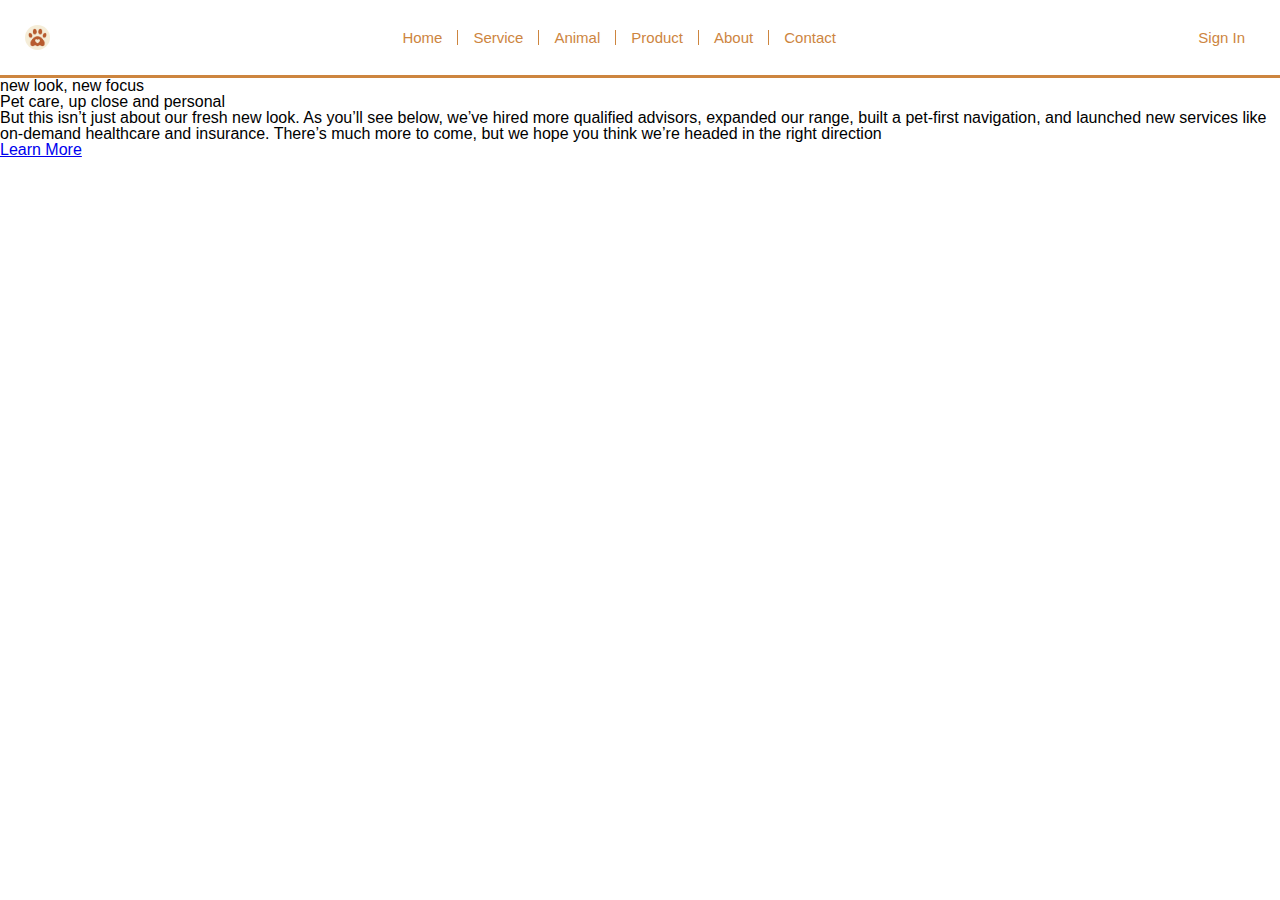
==== about.html @ f2355e1e "animal page" ====
<html>
    <head>
        <title>About Page</title>
        <link rel="stylesheet" href="css/reset.css">
        <link rel="stylesheet" href="css/style.css">
    </head>
    <body>
        <div class="header sign-in-page">
            <div class="navbar">
                <div class="logo">
                    <img src="/assets/logo-paw-paw.png" alt="">
                </div>
                <div class="menu">
                    <ul>
                        <li>
                            <a href="/">Home</a>
                        </li>
                        <li>
                            <a href="#">Service</a>
                        </li>
                        <li>
                            <a href="animal.html">Animal</a>
                        </li>
                        <li>
                            <a href="#">Product</a>
                        </li>
                        <li>
                            <a href="#">About</a>
                        </li>
                        <li>
                            <a href="#">Contact</a>
                        </li>
                    </ul>
                </div>
                <div class="sign-in">
                    <a href="sign-in.html" class="btn">Sign In</a>
                </div>
            </div>
        </div> 
        <div class="About">
            <div class="about-content">
                <h2>new look, new focus</h2>
                <h1>Pet care, up close and personal</h1>
                <p>
                    But this isn’t just about our fresh new look.
                    As you’ll see below, we’ve hired more qualified advisors,
                    expanded our range, built a pet-first navigation,
                    and launched new services like on-demand healthcare and insurance.
                    There’s much more to come, but we hope you think we’re headed in the right direction
                </p>
                <a href="#">Learn More</a>
            </div>
            <div>
                <!-- <img src="assets/animal-cat.png" alt=""> -->
            </div>
        </div>
    </body>
</html>
---- css/style.css ----
body {
    font-family: Verdana, Geneva, Tahoma, sans-serif;
}
.header {
    height: 100%;
    background-image: url(/assets/page-home.png);
    background-size: cover;
}
.navbar {
    display: flex;
    align-items: center;
    justify-content: space-between;
    color: peru;
    font-size: 15px;
    height: 75px;
    border-bottom: 3px solid peru;
}
.menu ul {
    display: flex;
}
.menu ul li {
    padding: 0 15px;
    list-style: none;
    border-right: 1px solid peru;
}
.menu ul li:last-child {
    border: none;
}
.menu ul li a {
    text-decoration: none;
    list-style: none;
    color: peru;
}
.menu ul li a:hover {
    padding-bottom: 10px;
    border-bottom: 2px solid peru;
}
.logo {
    padding: 0 10px;
    display: flex;
    margin-left: 15px;
    align-items: center;

}
.logo img {
    height: 25px;
    width: 25px;
    border-radius: 15px;
}
.logo span {
    padding-left: 5px;
}
.banner {
    display: flex;
    align-items: center;
    justify-content: center;
    margin-top: 50px;
}
.banner-content {
    display: flex;
    align-items: center;
    justify-content: center;
    flex-direction: column;
}
.banner-content h1{
    display: flex;
    align-items: center;
    justify-content: center;
    font-size: 50px;
    color: peru;
    font-size: 50px;
    margin: 0 10px;
}
.banner-content a {
    margin-top: 50px;
    width: 100px;
}
.banner-content a:hover {
    background-color: peru;
    color: white;
} 
.sign-in {
    margin-right: 15px;
    padding: 0 10px;
    display: flex;
}  
.sign-in a {
    padding: 10px;
    display: flex;
    align-items: center;
}
.sign-in a:hover {
    border: 1px solid peru;
}
/* component */
.btn {
    text-align: center;
    text-decoration: none;
    list-style: none;
    color: peru;
    border-radius: 10px;
    padding: 10px 15px;
}
.btn:hover {
    background-color: peru;
    color: white;
}
/* sign in page */
.sign-in-page {
    background-image: none;
    height: auto;
}
.sign-in-container {
    display: flex;
    justify-content: center;
    align-items: center;
    height: 100%;
}
.form {
    height: 70%;
    color: peru;
    display: flex;
    flex-direction: column;
    justify-content: space-between;
    align-items: center;
}
.form .title h1 {
    margin-bottom: 5px;
    font-size: 42px;
    font-weight: bold;
}
.form .title p {
    font-size: 24px;
    text-align: center;
}
.form-group {
    width: 100%;
    padding: 10px;
    margin: 10px;
    display: flex;
    flex-direction: column;
}
.form-group label {
    font-weight: border;
    margin-bottom: 10px;
}
.form-input {
    padding: 10px;
    border-radius: 10px;
    border: 1px solid peru;
}
.form-group .btn {
    border: 1px solid peru;
    background-color: peru;
    color: white;
    font-size: 24px;
}
.form-group .btn:hover {
    border: 1px solid peru;
    background-color: white;
    font-size: 24px;
}
.form-group a {
    text-align: none;
    color: peru;
    font-weight: bold;
    margin-top: 10px;
    text-align: right;
    text-decoration: none;
}
.sign-in-anchor a {
    text-decoration: none;
    color: peru;
    font-weight: bold;
}
.img-login {
    width: 500px;
}
.img-login img {
    width: 150%;
    object-fit: cover;
}
/* animal page */
.animal-page {
    height: 100%;
    margin: 50px;
    display: flex;
    justify-content: space-evenly;
}
.animal-1 {
    height: 400px;
    width: 400px;
    display: flex;
    flex-direction: column;
}
.animal-1 h1 {
    font-size: 40px;
    text-align: center; 
    padding-bottom: 20px;
    font-weight: bold;
    color: peru;
}
.animal-1 img {
    width: 450px;
    height: 450px;
}
.animal-2 {
    height: 300px;
    width: 300px;
    display: flex;
    flex-direction: column;
}
.animal-2 h1 {
    font-size: 40px;
    text-align: center; 
    padding-bottom: 20px;
    font-weight: bold;
    color: peru;
}
.animal-2 img {
    width: 450px;
    height: 450px;
}
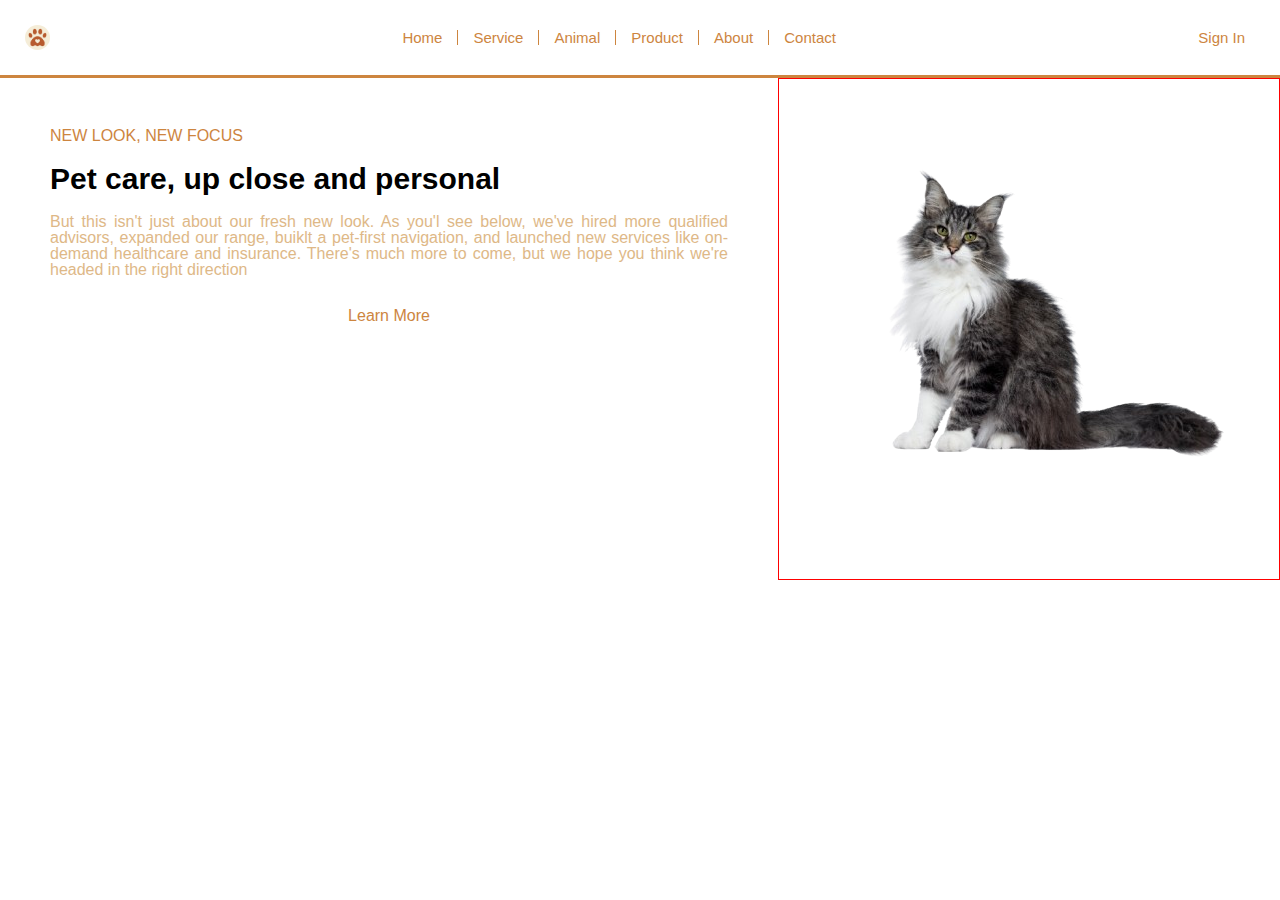
==== commit dabe225c: "products page" ====
--- a/about.html
+++ b/about.html
@@ -19,10 +19,10 @@
                             <a href="#">Service</a>
                         </li>
                         <li>
-                            <a href="animal.html">Animal</a>
+                            <a href="/animal.html">Animal</a>
                         </li>
                         <li>
-                            <a href="#">Product</a>
+                            <a href="/products.html">Product</a>
                         </li>
                         <li>
                             <a href="#">About</a>
@@ -37,21 +37,23 @@
                 </div>
             </div>
         </div> 
-        <div class="About">
+        <div class="about">
             <div class="about-content">
                 <h2>new look, new focus</h2>
                 <h1>Pet care, up close and personal</h1>
-                <p>
-                    But this isn’t just about our fresh new look.
-                    As you’ll see below, we’ve hired more qualified advisors,
-                    expanded our range, built a pet-first navigation,
-                    and launched new services like on-demand healthcare and insurance.
-                    There’s much more to come, but we hope you think we’re headed in the right direction
-                </p>
-                <a href="#">Learn More</a>
+                <div>
+                    <p>
+                        But this isn't just about our fresh new look.
+                        As you'l see below, we've hired more qualified advisors,
+                        expanded our range, buiklt a pet-first navigation,
+                        and launched new services like on-demand healthcare and insurance.
+                        There's much more to come, but we hope you think we're headed in the right direction
+                    </p>
+                </div>
+                    <a href="#" class="btn">Learn More</a>
             </div>
-            <div>
-                <!-- <img src="assets/animal-cat.png" alt=""> -->
+            <div class="about-img">
+                    <img src="assets/animal-cat.png" alt=""> 
             </div>
         </div>
     </body>
--- a/css/style.css
+++ b/css/style.css
@@ -221,3 +221,91 @@
     width: 450px;
     height: 450px;
 }
+/* about page */
+.about {
+    display: flex;
+}
+.about-content {
+    display: flex;
+    flex-direction: column;
+    margin: 50px;
+}
+.about-content h2 {
+    color: peru;
+    text-transform: uppercase;
+    padding-bottom: 20px;
+}
+.about-content h1 {
+    font-size: 30px;
+    font-weight: bold;
+    padding-bottom: 20px;
+}
+.about-content p {
+    text-align: justify;
+    padding-bottom: 20px;
+    color: burlywood
+}
+.about-img {
+    border: 1px solid red;
+}
+/* product page */
+.cart {
+    display: flex;
+    justify-content: end;
+    margin: 10px;
+}
+.product-list {
+    display: flex;
+    flex-wrap: wrap;
+    justify-content: center;
+}
+.product-item {
+    border: 2px solid peru;
+    border-radius: 10px;
+    width: 230px;
+    height: 300px;
+    padding: 10px;
+    display: flex;
+    justify-content: center;
+    align-items: center;
+    flex-direction: column;
+    margin: 8px;
+}
+.product-item img {
+    width: 150px;
+    height: 150px;
+    object-position: center;
+}
+.product-item-description {
+    display: flex;
+    flex-direction: column;
+    justify-content: center;
+    align-items: center;
+    text-align: center;
+}
+.product-item-description h1 {
+    margin-bottom: 10px;
+    font-size: 13px;
+}
+.product-item-description p {
+    font-size: 16px;
+    color: #00c4cc;
+    margin-bottom: 10px;
+}
+.product-item-btn {
+    display: flex;
+    border: 1px solid black;
+    border-radius: 10px;
+    padding: 2px;
+
+}
+.product-item-btn button {
+    border: none;
+    background-color: transparent;
+}
+.product-item-btn input {
+    width: 40px;
+    text-align: center;
+    border: none;
+    background-color: transparent;
+}
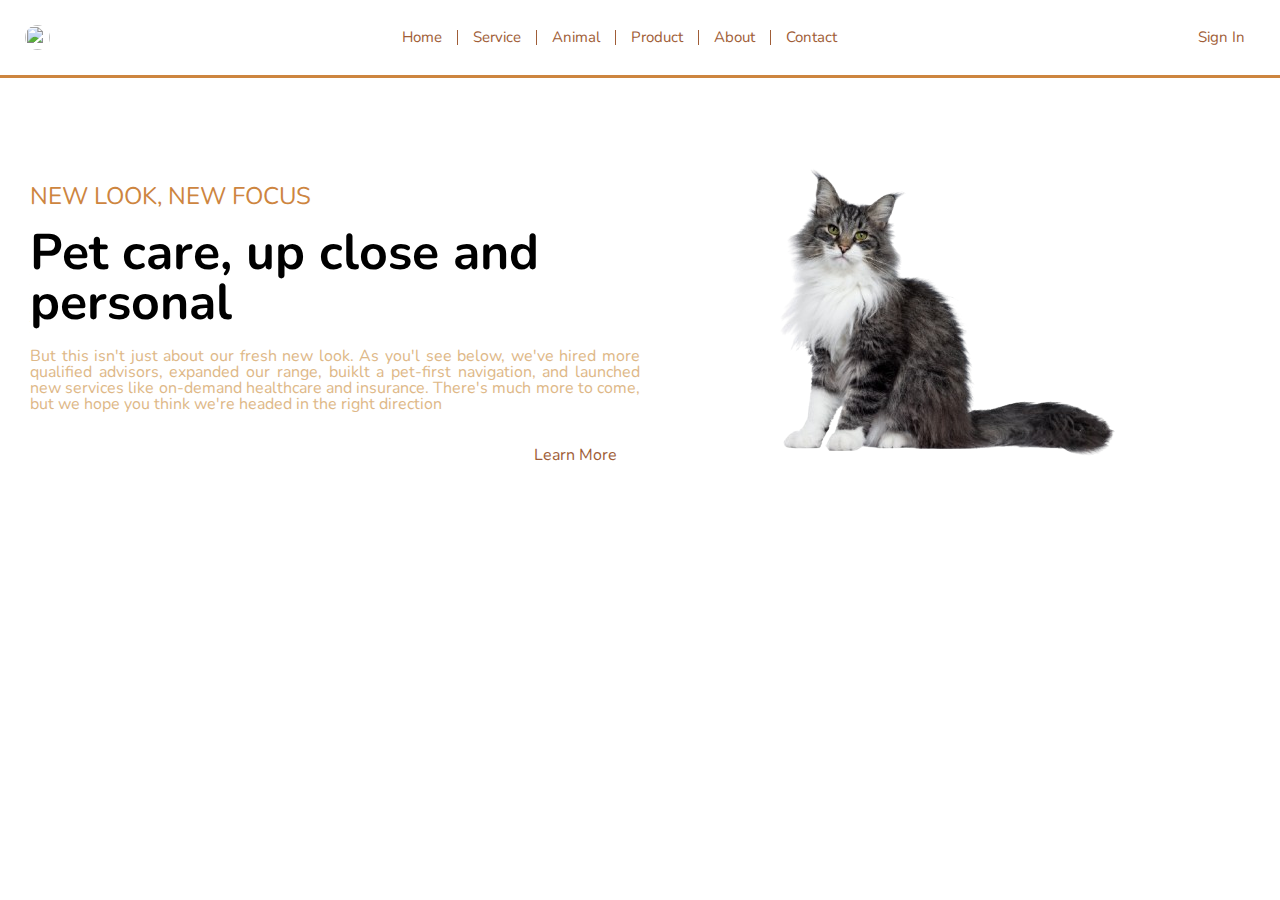
==== commit 0b7a1a50: "about page" ====
--- a/about.html
+++ b/about.html
@@ -1,6 +1,7 @@
 <html>
     <head>
         <title>About Page</title>
+        <link href='https://fonts.googleapis.com/css?family=Nunito' rel='stylesheet'>
         <link rel="stylesheet" href="css/reset.css">
         <link rel="stylesheet" href="css/style.css">
     </head>
@@ -8,27 +9,27 @@
         <div class="header sign-in-page">
             <div class="navbar">
                 <div class="logo">
-                    <img src="/assets/logo-paw-paw.png" alt="">
+                    <img src="/MyPetShop/assets/logo-paw-paw.png" alt="">
                 </div>
                 <div class="menu">
                     <ul>
                         <li>
-                            <a href="/">Home</a>
+                            <a href="/MyPetShop/index.html">Home</a>
                         </li>
                         <li>
-                            <a href="#">Service</a>
+                            <a href="/MyPetShop/services.html">Service</a>
                         </li>
                         <li>
-                            <a href="/animal.html">Animal</a>
+                            <a href="/MyPetShop/animal.html">Animal</a>
                         </li>
                         <li>
-                            <a href="/products.html">Product</a>
+                            <a href="/MyPetShop/products.html">Product</a>
                         </li>
                         <li>
-                            <a href="#">About</a>
+                            <a href="/MyPetShop/about.html">About</a>
                         </li>
                         <li>
-                            <a href="#">Contact</a>
+                            <a href="/MyPetShop/contact.html">Contact</a>
                         </li>
                     </ul>
                 </div>
@@ -50,7 +51,9 @@
                         There's much more to come, but we hope you think we're headed in the right direction
                     </p>
                 </div>
-                    <a href="#" class="btn">Learn More</a>
+                <div class="about-content-anchor">
+                   <a href="#" class="btn">Learn More</a> 
+                </div>
             </div>
             <div class="about-img">
                     <img src="assets/animal-cat.png" alt=""> 
--- a/css/style.css
+++ b/css/style.css
@@ -1,16 +1,16 @@
 body {
-    font-family: Verdana, Geneva, Tahoma, sans-serif;
+    font-family: 'nunito';
 }
 .header {
     height: 100%;
-    background-image: url(/assets/page-home.png);
+    background-image: url(/MyPetShop/assets/page-home.png);
     background-size: cover;
 }
 .navbar {
     display: flex;
     align-items: center;
     justify-content: space-between;
-    color: peru;
+    color: #a05d37;
     font-size: 15px;
     height: 75px;
     border-bottom: 3px solid peru;
@@ -21,7 +21,7 @@
 .menu ul li {
     padding: 0 15px;
     list-style: none;
-    border-right: 1px solid peru;
+    border-right: 1px solid #a05d37;
 }
 .menu ul li:last-child {
     border: none;
@@ -29,11 +29,11 @@
 .menu ul li a {
     text-decoration: none;
     list-style: none;
-    color: peru;
+    color: #a05d37;
 }
 .menu ul li a:hover {
     padding-bottom: 10px;
-    border-bottom: 2px solid peru;
+    border-bottom: 2px solid #a05d37;
 }
 .logo {
     padding: 0 10px;
@@ -67,7 +67,7 @@
     align-items: center;
     justify-content: center;
     font-size: 50px;
-    color: peru;
+    color: #a05d37;
     font-size: 50px;
     margin: 0 10px;
 }
@@ -76,7 +76,7 @@
     width: 100px;
 }
 .banner-content a:hover {
-    background-color: peru;
+    background-color: #a05d37;
     color: white;
 } 
 .sign-in {
@@ -90,19 +90,27 @@
     align-items: center;
 }
 .sign-in a:hover {
-    border: 1px solid peru;
+    border: 1px solid #a05d37;
 }
 /* component */
+body .container {
+    display: flex;
+    justify-content: center;
+}
+.wrapper {
+    width: 980px;
+    padding: 20px 50px;
+}
 .btn {
     text-align: center;
     text-decoration: none;
     list-style: none;
-    color: peru;
+    color: #a05d37;
     border-radius: 10px;
     padding: 10px 15px;
 }
 .btn:hover {
-    background-color: peru;
+    background-color: #bf9a7a;
     color: white;
 }
 /* sign in page */
@@ -118,7 +126,7 @@
 }
 .form {
     height: 70%;
-    color: peru;
+    color: #a05d37;
     display: flex;
     flex-direction: column;
     justify-content: space-between;
@@ -228,25 +236,36 @@
 .about-content {
     display: flex;
     flex-direction: column;
-    margin: 50px;
+    justify-content: center;
+    margin: 30px;
+    width: 50%;
 }
 .about-content h2 {
     color: peru;
     text-transform: uppercase;
     padding-bottom: 20px;
+    font-size: 24px;
 }
 .about-content h1 {
-    font-size: 30px;
+    font-size: 50px;
     font-weight: bold;
     padding-bottom: 20px;
 }
 .about-content p {
     text-align: justify;
-    padding-bottom: 20px;
-    color: burlywood
+    padding-bottom: 25px;
+    color: burlywood;
+}
+.about-content a {
+    width: 100px;  
+}
+.about-content-anchor {
+    display: flex;
+    justify-content: end;
 }
 .about-img {
-    border: 1px solid red;
+    width: 50%;
+    /* border: 1px solid red; */
 }
 /* product page */
 .cart {
@@ -309,3 +328,99 @@
     border: none;
     background-color: transparent;
 }
+/* contact page */
+.container {
+    display: flex;
+    flex-direction: column;
+}
+table {
+    margin-top: 10px;
+}
+table thead th {
+    padding: 5px;
+    border: 1px solid black;
+}
+table tbody tr td {
+    padding: 5px;
+    border: 1px solid black;
+}
+/* services page */
+.card {
+    width: 300px;
+    height: 200px;
+    border: 1px solid #000;
+    border-radius: 5%;
+    position: relative;
+}
+.card h1 {
+    text-align: center;
+    position: absolute;
+    background-color: white;
+    top: -10;
+    left: 30;
+    padding: 0 15px;
+}
+.card p {
+    position: relative;
+    margin-top: 10%;
+    padding: 10px;
+    text-align: center;
+}
+/* customers */
+.customer-section {
+    display: flex;
+  }
+  .customer-section-img {
+    max-width: 500px;
+  }
+  .customer-section-img img {
+    width: 50%;
+  }
+  .customer-form {
+    padding: 10px;
+    width: 100%;
+    display: flex;
+    flex-direction: column;
+    justify-content: center;
+  }
+  .customer-form button {
+    background-color: peru;
+    border: 1px solid peru;
+    color: #fff;
+    width: 100px;
+  }
+  .customer-form h1 {
+    border-left: 1px solid peru;
+    padding-left: 10px;
+    color: peru;
+    font-size: 24px;
+    margin-bottom: 20px;
+    text-align: center;
+  }
+  .customer-form-list {
+    display: flex;
+    flex-direction: column;
+    justify-content: center;
+  }
+  .form-group-customer {
+    display: flex;
+    justify-content: space-between;
+    margin: 2px 0;
+  }
+  .form-group-customer input, .form-group-customer select {
+    width: 70%;
+    padding: 5px;
+  }
+  .form-group-customer .form-group-customer-radio {
+    display: flex;
+    width: 70%;
+  }
+  .form-group-customer .form-group-customer-radio .form-group-customer-radio-item {
+    display: flex;
+    justify-content: center;
+    align-items: center;
+    font-size: 12px;
+  }
+  .form-group-customer .form-group-customer-radio .form-group-customer-radio-item label {
+    padding-left: 5px;
+  }
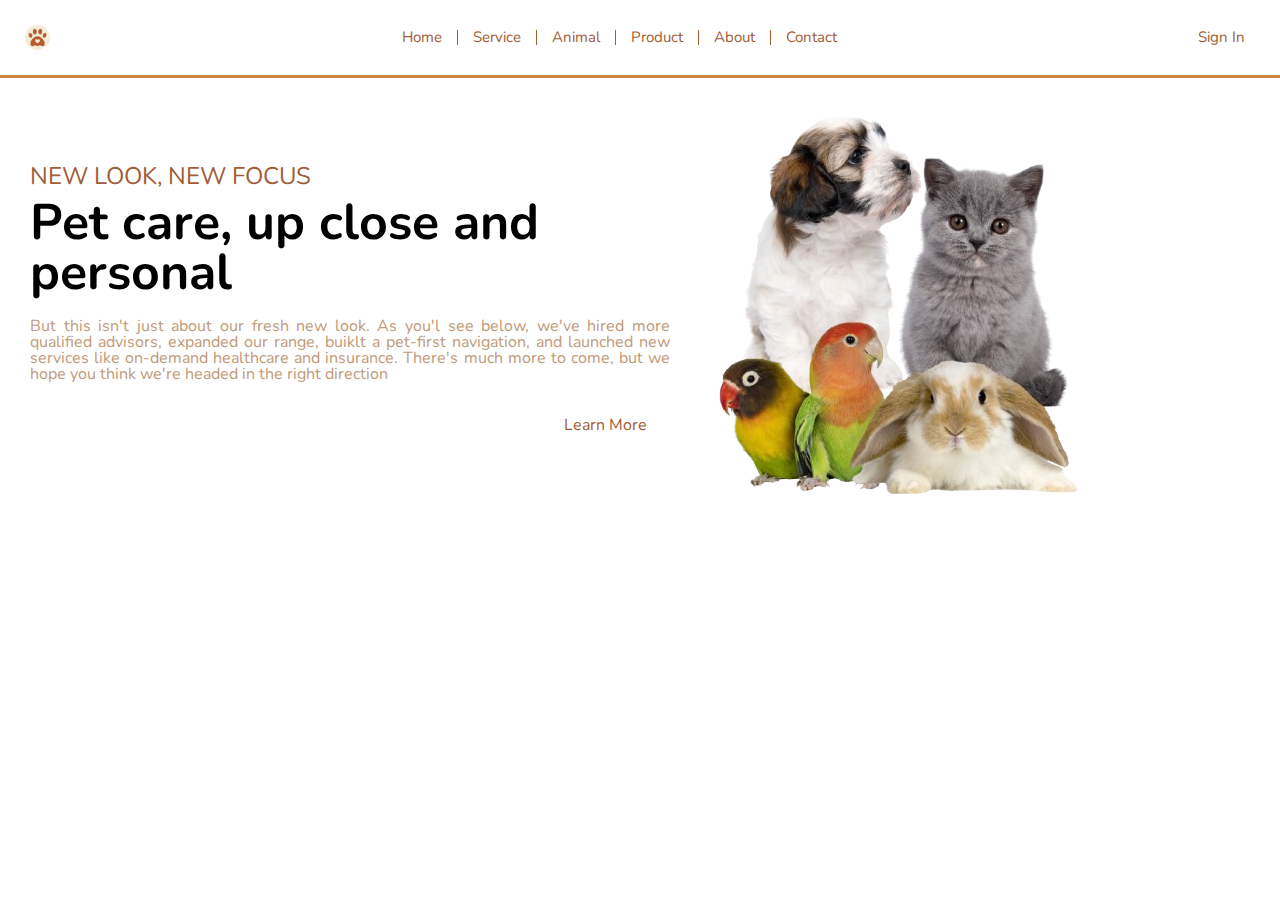
==== commit 4c62dbe4: "about page" ====
--- a/about.html
+++ b/about.html
@@ -9,27 +9,27 @@
         <div class="header sign-in-page">
             <div class="navbar">
                 <div class="logo">
-                    <img src="/MyPetShop/assets/logo-paw-paw.png" alt="">
+                    <img src="/assets/logo-paw-paw.png" alt="">
                 </div>
                 <div class="menu">
                     <ul>
                         <li>
-                            <a href="/MyPetShop/index.html">Home</a>
+                            <a href="/index.html">Home</a>
                         </li>
                         <li>
-                            <a href="/MyPetShop/services.html">Service</a>
+                            <a href="/services.html">Service</a>
                         </li>
                         <li>
-                            <a href="/MyPetShop/animal.html">Animal</a>
+                            <a href="/animal.html">Animal</a>
                         </li>
                         <li>
-                            <a href="/MyPetShop/products.html">Product</a>
+                            <a href="/products.html">Product</a>
                         </li>
                         <li>
-                            <a href="/MyPetShop/about.html">About</a>
+                            <a href="/about.html">About</a>
                         </li>
                         <li>
-                            <a href="/MyPetShop/contact.html">Contact</a>
+                            <a href="/contact.html">Contact</a>
                         </li>
                     </ul>
                 </div>
@@ -56,7 +56,7 @@
                 </div>
             </div>
             <div class="about-img">
-                    <img src="assets/animal-cat.png" alt=""> 
+                    <img src="assets/hewan-about-page-removebg-preview.png" alt=""> 
             </div>
         </div>
     </body>
--- a/css/style.css
+++ b/css/style.css
@@ -3,7 +3,7 @@
 }
 .header {
     height: 100%;
-    background-image: url(/MyPetShop/assets/page-home.png);
+    background-image: url(/assets/page-home.png);
     background-size: cover;
 }
 .navbar {
@@ -66,7 +66,7 @@
     display: flex;
     align-items: center;
     justify-content: center;
-    font-size: 50px;
+    font-size: 55px;
     color: #a05d37;
     font-size: 50px;
     margin: 0 10px;
@@ -76,7 +76,7 @@
     width: 100px;
 }
 .banner-content a:hover {
-    background-color: #a05d37;
+    background-color: #bf9a7a;
     color: white;
 } 
 .sign-in {
@@ -113,6 +113,11 @@
     background-color: #bf9a7a;
     color: white;
 }
+.information-card .card-services .card-1 .card ol li {
+    display: flex;
+    justify-content: center;
+    padding-top: 25px;
+}
 /* sign in page */
 .sign-in-page {
     background-image: none;
@@ -129,7 +134,7 @@
     color: #a05d37;
     display: flex;
     flex-direction: column;
-    justify-content: space-between;
+    justify-content: space-around;
     align-items: center;
 }
 .form .title h1 {
@@ -155,22 +160,23 @@
 .form-input {
     padding: 10px;
     border-radius: 10px;
-    border: 1px solid peru;
+    border: 1px solid #a05d37;
 }
 .form-group .btn {
-    border: 1px solid peru;
-    background-color: peru;
+    border: 1px solid #a05d37;
+    background-color: #bf9a7a;
     color: white;
     font-size: 24px;
 }
 .form-group .btn:hover {
-    border: 1px solid peru;
+    border: 1px solid #bf9a7a;
     background-color: white;
     font-size: 24px;
+    color: #a05d37;
 }
 .form-group a {
     text-align: none;
-    color: peru;
+    color: #a05d37;
     font-weight: bold;
     margin-top: 10px;
     text-align: right;
@@ -178,15 +184,24 @@
 }
 .sign-in-anchor a {
     text-decoration: none;
-    color: peru;
+    color: #a05d37;
     font-weight: bold;
 }
 .img-login {
     width: 500px;
 }
 .img-login img {
-    width: 150%;
+    width: 100%;
     object-fit: cover;
+}
+
+/* sign up page */
+.sign-up-container {
+    display: flex;
+    justify-content: center;
+    align-items: center;
+    height: 100%;
+    flex-direction: column;
 }
 /* animal page */
 .animal-page {
@@ -206,7 +221,7 @@
     text-align: center; 
     padding-bottom: 20px;
     font-weight: bold;
-    color: peru;
+    color: #a05d37;
 }
 .animal-1 img {
     width: 450px;
@@ -223,7 +238,7 @@
     text-align: center; 
     padding-bottom: 20px;
     font-weight: bold;
-    color: peru;
+    color: #a05d37;
 }
 .animal-2 img {
     width: 450px;
@@ -237,13 +252,14 @@
     display: flex;
     flex-direction: column;
     justify-content: center;
+    padding-top: 50px;
     margin: 30px;
     width: 50%;
 }
 .about-content h2 {
-    color: peru;
+    color: #a05d37;
     text-transform: uppercase;
-    padding-bottom: 20px;
+    padding-bottom: 10px;
     font-size: 24px;
 }
 .about-content h1 {
@@ -254,7 +270,7 @@
 .about-content p {
     text-align: justify;
     padding-bottom: 25px;
-    color: burlywood;
+    color: #bf9a7a;
 }
 .about-content a {
     width: 100px;  
@@ -264,8 +280,8 @@
     justify-content: end;
 }
 .about-img {
-    width: 50%;
-    /* border: 1px solid red; */
+    width: 450px;
+    height: 400px;
 }
 /* product page */
 .cart {
@@ -279,7 +295,7 @@
     justify-content: center;
 }
 .product-item {
-    border: 2px solid peru;
+    border: 2px solid #a05d37;
     border-radius: 10px;
     width: 230px;
     height: 300px;
@@ -332,25 +348,59 @@
 .container {
     display: flex;
     flex-direction: column;
+    margin-top: 30px;
+    align-items: center;
+}
+.wrapper {
+    padding-left: 190px;
+}
+.wrapper h1 {
+    font-size: 30px;
+    font-weight: bold;
+    padding-bottom: 5px;
+}
+.wrapper p {
+    font-size: 18px;
+    color: #bf9a7a;
 }
 table {
-    margin-top: 10px;
+    margin-top: 30px;
 }
 table thead th {
     padding: 5px;
-    border: 1px solid black;
+    border: 2px solid #c09a69;
+    background-color: #c09a69;
+    color: white;
+    text-align: center;
+    font-size: 18px;
+    padding: 20px;
 }
 table tbody tr td {
-    padding: 5px;
-    border: 1px solid black;
+    padding: 20px;
+    border: 2px solid #c09a69;
+    text-align: center;
 }
 /* services page */
+.services {
+    display: flex;
+    justify-content: space-between;
+}
+.services-img {
+    width: 100px;
+    height: 150px;
+}
+.card-services {
+    display: flex;
+    justify-content: center;
+    margin: 20px;
+}
 .card {
     width: 300px;
     height: 200px;
-    border: 1px solid #000;
-    border-radius: 5%;
+    border: 3px solid #c09a69;
+    border-radius: 8%;
     position: relative;
+    margin: 50px 30px;    
 }
 .card h1 {
     text-align: center;
@@ -364,7 +414,9 @@
     position: relative;
     margin-top: 10%;
     padding: 10px;
-    text-align: center;
+    text-align: justify;
+    padding: 0 5px;
+    letter-spacing: 1px;
 }
 /* customers */
 .customer-section {
@@ -374,7 +426,10 @@
     max-width: 500px;
   }
   .customer-section-img img {
-    width: 50%;
+    width: 350px;
+    height: 350px;
+    /* border: 1px solid red */
+
   }
   .customer-form {
     padding: 10px;
@@ -382,17 +437,18 @@
     display: flex;
     flex-direction: column;
     justify-content: center;
+    padding-left: 50px;
   }
   .customer-form button {
-    background-color: peru;
-    border: 1px solid peru;
+    background-color: #bf9a7a;
+    border: 1px solid #bf9a7a;
     color: #fff;
     width: 100px;
   }
   .customer-form h1 {
-    border-left: 1px solid peru;
+    /* border-left: 1px solid peru; */
     padding-left: 10px;
-    color: peru;
+    color: #a05d37;
     font-size: 24px;
     margin-bottom: 20px;
     text-align: center;
@@ -410,6 +466,9 @@
   .form-group-customer input, .form-group-customer select {
     width: 70%;
     padding: 5px;
+    background-color: #e8e3d9;
+    border: 1px solid #e8e3d9;
+    border-radius: 2px;
   }
   .form-group-customer .form-group-customer-radio {
     display: flex;
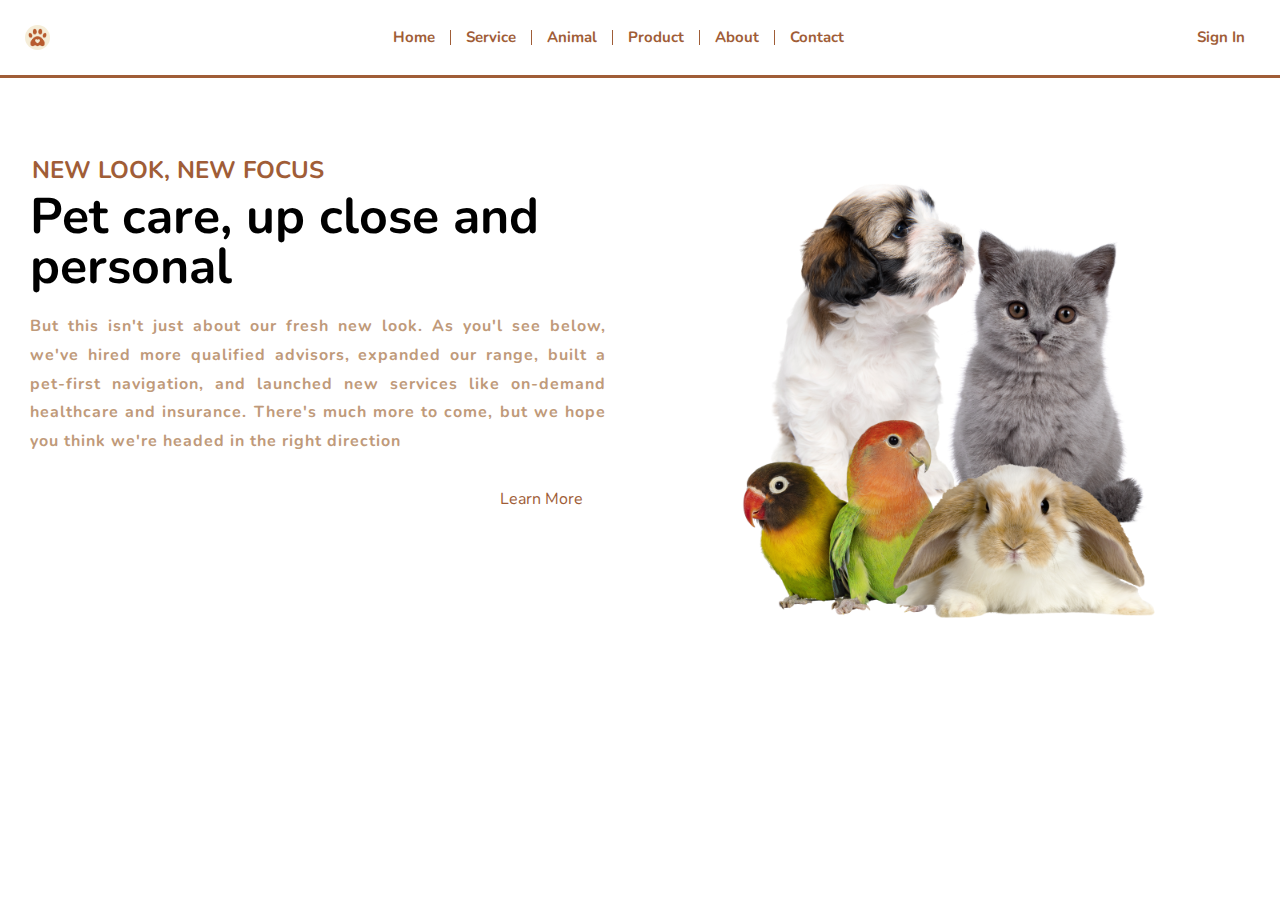
==== commit ecbcbddb: "product page" ====
--- a/about.html
+++ b/about.html
@@ -46,17 +46,17 @@
                     <p>
                         But this isn't just about our fresh new look.
                         As you'l see below, we've hired more qualified advisors,
-                        expanded our range, buiklt a pet-first navigation,
+                        expanded our range, built a pet-first navigation,
                         and launched new services like on-demand healthcare and insurance.
                         There's much more to come, but we hope you think we're headed in the right direction
                     </p>
                 </div>
                 <div class="about-content-anchor">
-                   <a href="#" class="btn">Learn More</a> 
+                   <a href="learn-more.html" class="btn">Learn More</a> 
                 </div>
             </div>
             <div class="about-img">
-                    <img src="assets/hewan-about-page-removebg-preview.png" alt=""> 
+                    <img src="assets/dog-about-new.png" alt=""> 
             </div>
         </div>
     </body>
--- a/css/style.css
+++ b/css/style.css
@@ -13,7 +13,8 @@
     color: #a05d37;
     font-size: 15px;
     height: 75px;
-    border-bottom: 3px solid peru;
+    border-bottom: 3px solid #a05d37;
+    font-weight: bold;
 }
 .menu ul {
     display: flex;
@@ -69,11 +70,13 @@
     font-size: 55px;
     color: #a05d37;
     font-size: 50px;
+    font-weight: bold;
     margin: 0 10px;
 }
 .banner-content a {
-    margin-top: 50px;
+    margin-top: 30px;
     width: 100px;
+    font-weight: bold;
 }
 .banner-content a:hover {
     background-color: #bf9a7a;
@@ -114,9 +117,20 @@
     color: white;
 }
 .information-card .card-services .card-1 .card ol li {
-    display: flex;
-    justify-content: center;
+    padding-top: 20px;
+    padding-left: 5px;
+    position: relative;
+}
+.information-card .card-services .card-1 .card ol {
+    padding-left: 25px;
+}
+.information-card .card-services .card-2 .card ul li {
     padding-top: 25px;
+    padding-left: 5px;
+    position:relative;
+}
+.information-card .card-services .card-2 .card ul {
+    padding-left: 25px;
 }
 /* sign in page */
 .sign-in-page {
@@ -125,7 +139,7 @@
 }
 .sign-in-container {
     display: flex;
-    justify-content: center;
+    justify-content: space-around;
     align-items: center;
     height: 100%;
 }
@@ -188,7 +202,8 @@
     font-weight: bold;
 }
 .img-login {
-    width: 500px;
+    width: 600px;
+    height: 600px;
 }
 .img-login img {
     width: 100%;
@@ -196,12 +211,47 @@
 }
 
 /* sign up page */
+.sign-up-container .form-sign-up {
+}
 .sign-up-container {
-    display: flex;
-    justify-content: center;
-    align-items: center;
-    height: 100%;
-    flex-direction: column;
+    /* display: flex; */
+    justify-content: center;
+    align-items: center;
+    height: 500px;
+    width: 600px;
+    padding-left: 25%;
+    padding-top: 5%;
+}
+.sign-up-container .form-sign-up .social-media-menu li {
+    padding-top: 5px;
+}
+.form-sign-up{
+    height: 50%;
+    color: #a05d37;
+    flex-direction: column;
+    justify-content: center;
+    align-items: center;
+}
+.form-sign-up .title-sign-up h1 {
+    margin-bottom: 5px;
+    font-size: 42px;
+    font-weight: bold;
+    text-align: center;
+    padding-left: 30px;
+}
+.form-sign-up .title-sign-up p {
+    font-size: 18px;
+    text-align: center;
+    padding-left: 35px;
+    padding-top: 10px;
+}
+.sign-up-container .form-sign-up .social-media p {
+    padding-left: 30%;
+}
+.social-media-menu {
+    padding-top: 12px;
+    text-align: center;
+    padding-left: 42px;
 }
 /* animal page */
 .animal-page {
@@ -209,6 +259,7 @@
     margin: 50px;
     display: flex;
     justify-content: space-evenly;
+    /* padding-right: 200px; */
 }
 .animal-1 {
     height: 400px;
@@ -224,12 +275,12 @@
     color: #a05d37;
 }
 .animal-1 img {
-    width: 450px;
-    height: 450px;
+    width: 400px;
+    height: 400px;
 }
 .animal-2 {
-    height: 300px;
-    width: 300px;
+    height: 400px;
+    width: 400px;
     display: flex;
     flex-direction: column;
 }
@@ -241,8 +292,8 @@
     color: #a05d37;
 }
 .animal-2 img {
-    width: 450px;
-    height: 450px;
+    width: 400px;
+    height: 400px;
 }
 /* about page */
 .about {
@@ -254,13 +305,15 @@
     justify-content: center;
     padding-top: 50px;
     margin: 30px;
-    width: 50%;
+    width: 45%;
 }
 .about-content h2 {
     color: #a05d37;
     text-transform: uppercase;
     padding-bottom: 10px;
     font-size: 24px;
+    padding-left: 2px;
+    font-weight: bold;
 }
 .about-content h1 {
     font-size: 50px;
@@ -269,8 +322,11 @@
 }
 .about-content p {
     text-align: justify;
+    letter-spacing: 1px;
     padding-bottom: 25px;
+    line-height: 1.8;
     color: #bf9a7a;
+    font-weight: bold;
 }
 .about-content a {
     width: 100px;  
@@ -280,8 +336,9 @@
     justify-content: end;
 }
 .about-img {
-    width: 450px;
-    height: 400px;
+    width: 100px;
+    height:100px;
+    transform: scale(0.4);
 }
 /* product page */
 .cart {
@@ -344,6 +401,9 @@
     border: none;
     background-color: transparent;
 }
+.product .cart a {
+    color: #000;
+}
 /* contact page */
 .container {
     display: flex;
@@ -387,7 +447,8 @@
 }
 .services-img {
     width: 100px;
-    height: 150px;
+    height: 100px;
+    transform: scale(0.37);
 }
 .card-services {
     display: flex;
@@ -415,8 +476,28 @@
     margin-top: 10%;
     padding: 10px;
     text-align: justify;
-    padding: 0 5px;
+    padding: 0 10px;
     letter-spacing: 1px;
+    line-height: 1.5;
+}
+.comment {
+    /* padding-left: 40%; */
+    display: flex;
+    flex-direction: column;
+    justify-content: center;
+    align-items: center;
+}
+.comment p {
+    color: #a05d37;
+    font-weight: bold;
+    font-size: 25px;
+    padding-bottom: 10px;
+}
+.comment textarea {
+    padding-bottom: 10px;
+}
+.comment button {
+
 }
 /* customers */
 .customer-section {
@@ -428,8 +509,9 @@
   .customer-section-img img {
     width: 350px;
     height: 350px;
-    /* border: 1px solid red */
-
+    transform: scale(1.4);
+    padding-top: 50px;
+    padding-right: 80px;
   }
   .customer-form {
     padding: 10px;
@@ -444,6 +526,8 @@
     border: 1px solid #bf9a7a;
     color: #fff;
     width: 100px;
+    margin-top: 20px;
+
   }
   .customer-form h1 {
     /* border-left: 1px solid peru; */
